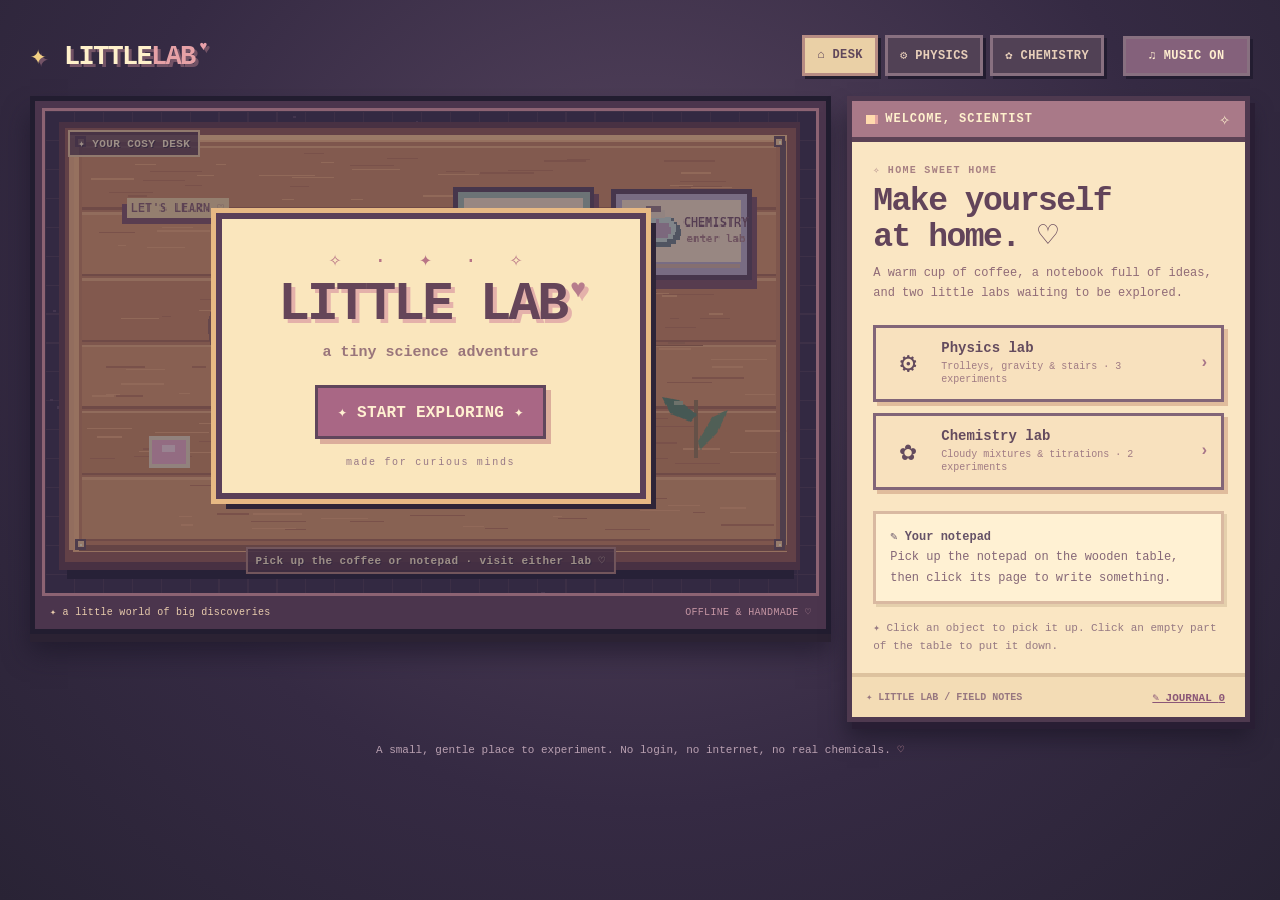
==== index.html @ a5addac5 "Unpack game starter and document development workflow" ====
<!doctype html>
<html lang="en">
<head>
  <meta charset="utf-8">
  <meta name="viewport" content="width=device-width, initial-scale=1, viewport-fit=cover">
  <meta name="theme-color" content="#31283e">
  <meta name="description" content="Little Lab: a cosy, offline, pixel-art science experiment game.">
  <title>Little Lab · a tiny science adventure</title>
  <link rel="stylesheet" href="style.css">
  <script defer src="js/resource-data.js"></script>
  <script defer src="js/game.js"></script>
</head>
<body>
  <main class="app">
    <header class="topbar">
      <div class="brand" aria-label="Little Lab"><span class="brand-star">✦</span> LITTLE<span>LAB</span><span class="brand-heart">♥</span></div>
      <nav class="nav" aria-label="Rooms">
        <button type="button" class="nav-button" data-room="desk">⌂ <span>DESK</span></button>
        <button type="button" class="nav-button" data-room="physics">⚙ <span>PHYSICS</span></button>
        <button type="button" class="nav-button" data-room="chemistry">✿ <span>CHEMISTRY</span></button>
      </nav>
      <button id="musicToggle" type="button" class="sound-button" aria-label="Toggle music" aria-pressed="true">♫ <span>MUSIC ON</span></button>
    </header>

    <div class="layout">
      <section class="game-frame" aria-label="Pixel-art game scene">
        <div class="canvas-bound">
          <canvas id="world" width="640" height="400" tabindex="0" aria-label="Interactive pixel art. Select a station or pick up items on the desk."></canvas>
          <div id="titleOverlay" class="title-overlay">
            <div class="title-plate">
              <span class="tiny-stars" aria-hidden="true">✧ · ✦ · ✧</span>
              <h1>LITTLE LAB<span>♥</span></h1>
              <p>a tiny science adventure</p>
              <button id="startButton" class="pixel-btn start" type="button">✦ START EXPLORING ✦</button>
              <span class="title-small">made for curious minds</span>
            </div>
          </div>
          <div class="canvas-badge" id="canvasBadge">✦ YOUR COSY DESK</div>
          <div class="scene-hint" id="sceneHint">Pick something up · or visit a laboratory ♡</div>
        </div>
        <div class="scene-footer"><span id="sceneFooterLeft">✦ a little world of big discoveries</span><span id="sceneFooterRight">OFFLINE &amp; HANDMADE ♡</span></div>
      </section>

      <aside class="sidebar" aria-label="Experiment controls and lab information">
        <div class="side-top"><span class="side-top-dot"></span><span id="panelEyebrow">WELCOME, SCIENTIST</span><span class="side-top-sparkle">✧</span></div>
        <div id="panelContent" class="panel-content"></div>
        <div class="side-bottom"><span>✦ LITTLE LAB / FIELD NOTES</span><button id="journalButton" class="text-button" type="button">✎ JOURNAL <span id="trialCount">0</span></button></div>
      </aside>
    </div>
    <footer class="outer-footer">A small, gentle place to experiment. No login, no internet, no real chemicals. <span>♡</span></footer>
    <p class="sr-only" id="liveStatus" aria-live="polite" role="status"></p>
  </main>

  <div class="modal-shade" id="noteModal" hidden>
    <section class="modal-paper" role="dialog" aria-modal="true" aria-labelledby="noteTitle">
      <div class="paper-header"><span>✦ PERSONAL NOTES</span><button class="close-cross" type="button" data-close="note" aria-label="Close">×</button></div>
      <h2 id="noteTitle">A little note ♡</h2>
      <textarea id="noteInput" rows="6" maxlength="160" placeholder="What did you discover today?"></textarea>
      <div class="modal-actions"><span id="noteCount">0 / 160</span><div><button type="button" class="pixel-btn pale" data-close="note">CANCEL</button><button id="noteSave" type="button" class="pixel-btn rose">OKAY ♥</button></div></div>
    </section>
  </div>
  <div class="modal-shade" id="journalModal" hidden>
    <section class="journal-paper" role="dialog" aria-modal="true" aria-labelledby="journalTitle">
      <div class="paper-header"><span>✦ SCIENTIST'S NOTEBOOK</span><button class="close-cross" type="button" data-close="journal" aria-label="Close">×</button></div>
      <h2 id="journalTitle">My field notes ♡</h2>
      <p class="journal-explain">Every finished experiment is saved here on this device. Compare runs, then export your findings.</p>
      <div id="journalContent"></div>
      <div class="journal-footer"><button id="exportButton" type="button" class="pixel-btn pale">↓ EXPORT CSV</button><button id="clearJournal" type="button" class="pixel-btn pale">CLEAR RUNS</button><button type="button" class="pixel-btn rose" data-close="journal">DONE ♥</button></div>
    </section>
  </div>
</body>
</html>
---- style.css ----
:root{font-family:ui-monospace,"Courier New",monospace;color:#5d455d;background:#31283e;font-synthesis:none}
*{box-sizing:border-box}html,body{margin:0;min-height:100%;}body{min-height:100vh;min-height:100dvh;background:radial-gradient(ellipse at 50% 33%,#584660,#352a43 60%,#292335 100%);padding:clamp(12px,2.5vw,30px);}
button,input,textarea{font:inherit}button{cursor:pointer;touch-action:manipulation}button:focus-visible,input:focus-visible,textarea:focus-visible{outline:3px solid #eabd80;outline-offset:2px}button:disabled{cursor:default;opacity:.54}
.app{max-width:1298px;margin:0 auto}.topbar{display:flex;align-items:center;gap:19px;margin:0 0 15px;min-height:51px}.brand{font-size:clamp(19px,2.2vw,27px);color:#fff1cb;font-weight:900;letter-spacing:-1.7px;white-space:nowrap;text-shadow:3px 3px #735366}.brand>span:not(.brand-star):not(.brand-heart){color:#e6a1a6}.brand-star{color:#f3d184;margin-right:5px}.brand-heart{font-size:13px;color:#e9a1aa;margin-left:5px;vertical-align:top}.nav{display:flex;gap:7px;margin-left:auto}.nav-button,.sound-button{background:#514155;color:#e8cfba;border:3px solid #887080;box-shadow:3px 3px 0 #231d31;padding:10px 12px;font-size:12px;font-weight:900;letter-spacing:.4px}.nav-button:hover,.sound-button:hover{background:#6a5269;color:#fff1d3}.nav-button.active{background:#ead0a6;color:#60475b;border-color:#b78c83;box-shadow:3px 3px #241f2f}.nav-button span{vertical-align:middle}.sound-button{white-space:nowrap;min-width:127px;background:#84617b;color:#ffeed0}.sound-button.off{background:#514457;color:#c3b1b2}
.layout{display:grid;grid-template-columns:minmax(0,1.87fr) minmax(320px,.94fr);align-items:stretch;gap:16px}.game-frame{background:#4b354d;border:5px solid #221d30;box-shadow:0 8px #2b2233,0 19px 24px #1a1526a5;padding:7px 7px 0;align-self:start}.canvas-bound{position:relative;overflow:hidden;background:#352d43;border:3px solid #8c6373;image-rendering:pixelated}#world{display:block;width:100%;height:auto;aspect-ratio:8/5;image-rendering:pixelated;image-rendering:crisp-edges;touch-action:manipulation;outline:none}#world:focus-visible{outline:3px solid #ffe0a5;outline-offset:-3px}.canvas-badge,.scene-hint{position:absolute;pointer-events:none;background:#523a4ecc;border:2px solid #e8c69b;color:#ffedc9;padding:5px 8px;font-weight:900;letter-spacing:.4px;font-size:clamp(8px,1vw,11px);text-shadow:1px 1px #3d2e44}.canvas-badge{left:3%;top:4%;}.scene-hint{left:50%;bottom:4%;transform:translateX(-50%);border-color:#ad8179;background:#55394bd6;white-space:nowrap;max-width:95%;overflow:hidden;text-overflow:ellipsis}.scene-footer{padding:10px 8px 11px;display:flex;justify-content:space-between;color:#e9ccad;font-size:10px;letter-spacing:.3px;gap:6px}.scene-footer>span:last-child{color:#c394a2}.title-overlay{position:absolute;inset:0;z-index:3;display:grid;place-items:center;background:#30253d78}.title-overlay[hidden]{display:none}.title-plate{width:min(80%,430px);padding:28px 20px 25px;text-align:center;background:#fae6bd;border:6px solid #5a3f58;outline:5px solid #e7b984;box-shadow:10px 10px 0 #2e2538;color:#62495b;transform:translateY(4px)}.tiny-stars{letter-spacing:10px;color:#b87586;font-size:21px}.title-plate h1{font-size:clamp(25px,4.4vw,53px);margin:4px 0 0;letter-spacing:-3px;line-height:1.1;color:#654559;text-shadow:4px 4px #e4b1aa;white-space:nowrap}.title-plate h1 span{font-size:.5em;color:#b67c8c;vertical-align:top;margin-left:4px}.title-plate p{font-size:clamp(11px,1.5vw,15px);margin:9px 0 24px;color:#99757b;font-weight:900}.title-small{display:block;margin-top:18px;font-size:10px;letter-spacing:1.7px;color:#977886}
.sidebar{background:#fae6c3;border:5px solid #4e394f;box-shadow:5px 7px 0 #291e34,0 16px 20px #1a1525a5;min-height:500px;display:flex;flex-direction:column}.side-top{height:41px;background:#a97988;color:#fff1cd;padding:0 14px;display:flex;align-items:center;gap:10px;border-bottom:5px solid #5c4255;font-size:12px;font-weight:900;letter-spacing:1px}.side-top-dot{width:9px;height:9px;background:#ffdaad;box-shadow:3px 0 #e6a7a2}.side-top-sparkle{margin-left:auto;font-size:18px}.panel-content{flex:1;padding:22px 21px 18px;min-width:0}.panel-content h2{font-size:clamp(25px,2.6vw,33px);line-height:1.08;margin:0 0 9px;letter-spacing:-1.5px;color:#62445a}.panel-content .subtitle{font-size:12px;line-height:1.65;color:#906b77;margin:0 0 17px}.side-bottom{border-top:4px solid #ddc29e;background:#f3dcb5;min-height:44px;display:flex;align-items:center;justify-content:space-between;padding:8px 14px;gap:5px;font-size:10px;font-weight:bold;color:#977780}.text-button{border:0;background:transparent;color:#8b5777;text-decoration:underline;font-size:11px;font-weight:900;white-space:nowrap}.text-button:hover{color:#ae6e79}.tiny-label{font-size:10px;letter-spacing:1.3px;color:#a78083;font-weight:900;margin:0 0 8px}.note-box{background:#fff1d3;border:3px solid #d9b9a1;box-shadow:3px 3px #e4cfac;padding:13px 14px;font-size:12px;line-height:1.7;color:#856777;margin:15px 0}.note-box strong{color:#655267}.room-list{display:grid;gap:11px;margin:21px 0}.room-card{display:flex;align-items:center;gap:13px;text-align:left;width:100%;border:3px solid #826578;box-shadow:4px 4px 0 #e0bc9c;background:#f8e1be;padding:12px;color:#644b5e}.room-card:hover{background:#fff0d0;transform:translateY(-2px);box-shadow:4px 6px #d4b19b}.room-card .emoji{font-size:28px;width:40px;text-align:center;flex:0 0 40px}.room-card strong{display:block;font-size:14px;margin-bottom:4px}.room-card small{display:block;font-size:10px;line-height:1.35;color:#a07b84}.room-card .arr{margin-left:auto;color:#a77588;font-weight:900}.micro-info{font-size:11px;color:#967983;line-height:1.65}.pixel-btn{background:#b9778a;border:3px solid #60465c;box-shadow:4px 4px #bf9c91;color:#fff0d1;font-size:12px;font-weight:900;letter-spacing:.2px;padding:11px 13px;min-height:43px}.pixel-btn:hover:not(:disabled){background:#a8617e;transform:translateY(-2px)}.pixel-btn:active:not(:disabled){transform:translate(2px,2px);box-shadow:2px 2px #bf9c91}.pixel-btn.pale{background:#f5dec0;color:#7a5e72}.pixel-btn.pale:hover{background:#fff0d8}.pixel-btn.rose{background:#b9778a;color:#fff1d4}.pixel-btn.start{font-size:clamp(12px,1.7vw,16px);padding:14px 19px;background:#a96785;box-shadow:5px 5px #dbad9b}.button-row{display:flex;gap:9px;margin-top:13px;flex-wrap:wrap}.button-row .pixel-btn{flex:1}.exp-title-line{display:flex;gap:9px;align-items:center}.exp-title-line h2{flex:1}.back-link{display:block;padding:5px 0;color:#9c697e;border:0;background:transparent;font-size:10px;font-weight:900;margin:0 0 12px}.back-link:hover{text-decoration:underline}.tag{display:inline-block;background:#e6c7a3;border:2px solid #b9918d;color:#6f5265;padding:4px 7px;font-size:10px;font-weight:900;margin-bottom:10px}.mission{font-size:11px;line-height:1.6;margin:8px 0 14px;padding:10px 12px;background:#efe0c4;border-left:4px solid #ad7a88;color:#7c6173}.var-grid{display:grid;gap:11px}.var-row{display:flex;gap:10px;align-items:center;justify-content:space-between}.var-row label{font-size:11px;line-height:1.35;max-width:44%;font-weight:900;color:#6d5364}.var-row select{width:55%;min-height:37px;color:#694e61;border:3px solid #af8b8a;background:#fff1d3;padding:5px 6px;border-radius:0;font-weight:900;font-size:12px;cursor:pointer}.prediction{border-top:2px dashed #d4b49d;margin-top:15px;padding-top:13px}.prediction label{font-size:11px;font-weight:900;color:#77566e;display:block;margin-bottom:7px}.prediction input{width:100%;background:#fff4d9;border:3px solid #b79491;border-radius:0;padding:9px;font-size:13px;color:#62485c}.result{background:#fff2d4;border:3px solid #bda194;box-shadow:3px 3px #e3c39f;padding:13px;margin-top:15px;font-size:11px;line-height:1.5}.result h3{color:#9b657d;font-size:10px;letter-spacing:1.5px;margin:0 0 6px}.result .answer{display:block;color:#63435d;font-size:24px;font-weight:900;margin:5px 0 8px}.result .equation{border-top:2px dotted #d3b7a2;padding-top:7px;margin-top:8px;color:#896b78;font-size:11px;overflow-wrap:anywhere}.result p{margin:8px 0 0}.result .right{color:#52846c;font-weight:900}.result .try-again{color:#a87965;font-weight:900}.busy{font-size:11px;color:#956774;margin:11px 0}.quiz{margin-top:14px;padding-top:12px;border-top:2px dashed #d7baa0}.quiz strong{display:block;font-size:11px;color:#77566a;margin-bottom:9px}.quiz button{display:block;width:100%;text-align:left;margin:6px 0;background:#f9e4c6;border:2px solid #bb9a93;padding:8px;color:#75596d;font-size:11px}.quiz button.correct{background:#d2dfc5;border-color:#739976}.quiz button.incorrect{background:#efd0c8;border-color:#a76b71}.quiz .feedback{font-size:11px;line-height:1.5;color:#776073;margin:8px 0}.outer-footer{color:#b9a0b1;text-align:center;margin-top:19px;font-size:11px;line-height:1.7}.outer-footer span{color:#e5a4ad}.sr-only{position:absolute;clip:rect(0,0,0,0);width:1px;height:1px;overflow:hidden;white-space:nowrap}
.modal-shade{position:fixed;z-index:20;inset:0;display:grid;place-items:center;padding:15px;background:#211b2ad7;backdrop-filter:blur(3px)}.modal-shade[hidden]{display:none}.modal-paper,.journal-paper{background:#ffebca;border:6px solid #5d425a;outline:5px solid #d49e92;box-shadow:11px 11px #241b2b;color:#654b61;padding:21px;width:min(92vw,500px);max-height:88vh;overflow-y:auto}.journal-paper{width:min(94vw,740px)}.paper-header{display:flex;justify-content:space-between;align-items:center;gap:12px;color:#a77c86;font-size:10px;font-weight:900;letter-spacing:1px}.close-cross{background:#ad7589;color:#fff4d8;border:2px solid #6c4c62;font-size:19px;line-height:1;width:29px;height:29px}.modal-paper h2,.journal-paper h2{font-size:23px;margin:14px 0;color:#644759}.modal-paper textarea{display:block;width:100%;background:#fff8dc;border:3px solid #c4a38f;padding:15px;color:#61495e;line-height:1.6;min-height:150px;resize:vertical}.modal-actions,.journal-footer{display:flex;align-items:center;justify-content:space-between;gap:10px;margin-top:15px}.modal-actions>span{font-size:11px;color:#9d7c84;font-weight:900}.modal-actions>div,.journal-footer{display:flex;gap:9px;flex-wrap:wrap}.journal-explain{font-size:12px;line-height:1.5;color:#977981}.journal-table-wrap{max-height:310px;overflow:auto;border:3px solid #c9a899;background:#fff5da}.journal-table{width:100%;border-collapse:collapse;font-size:11px;text-align:left}.journal-table th{background:#dcb3a2;padding:9px;color:#62485b;position:sticky;top:0;white-space:nowrap}.journal-table td{border-top:1px solid #e2cbb7;padding:9px;white-space:nowrap}.journal-table tr:nth-child(even){background:#fff0ce}.empty-journal{background:#fff6dc;padding:24px;border:2px dashed #d9b7a7;text-align:center;font-size:12px;line-height:1.7;color:#93747e}
@media(max-width:1070px){.layout{grid-template-columns:minmax(0,1.5fr) minmax(290px,1fr)}.panel-content{padding:16px}.nav-button{padding:9px 10px}.brand{font-size:21px}}
@media(max-width:810px){body{padding:9px}.topbar{flex-wrap:wrap;gap:10px}.brand{font-size:23px}.nav{order:3;width:100%;justify-content:space-between;margin-left:0}.nav-button{flex:1}.sound-button{margin-left:auto}.layout{grid-template-columns:1fr;gap:12px}.sidebar{min-height:0}.game-frame{max-width:100%}.panel-content{padding:20px}.var-grid{grid-template-columns:1fr 1fr}.var-row{display:block}.var-row label{display:block;max-width:100%;margin-bottom:6px}.var-row select{width:100%}.scene-footer{font-size:9px}.outer-footer{margin-top:20px}.title-plate{padding:17px 12px 15px}.title-plate p{margin:4px 0 12px}.title-small{margin-top:9px}}
@media(max-width:480px){.nav-button span{font-size:10px}.nav-button{font-size:11px;padding:8px 4px}.sound-button{min-width:0;font-size:11px;padding:8px}.brand{font-size:21px}.game-frame{padding:3px 3px 0;border-width:3px}.canvas-bound{border-width:2px}.scene-hint{font-size:7.4px;bottom:2%;padding:3px}.canvas-badge{font-size:7.4px;padding:3px}.scene-footer{padding:7px 4px;font-size:8px}.scene-footer span:last-child{display:none}.var-grid{grid-template-columns:1fr}.var-row{display:flex}.var-row label{max-width:43%}.var-row select{width:55%}.title-plate h1{letter-spacing:-2px}.tiny-stars{font-size:13px}.pixel-btn.start{min-height:32px;padding:8px 9px;font-size:11px}.title-small{font-size:8px}}
@media(prefers-reduced-motion:reduce){.room-card:hover,.pixel-btn:hover{transform:none}}
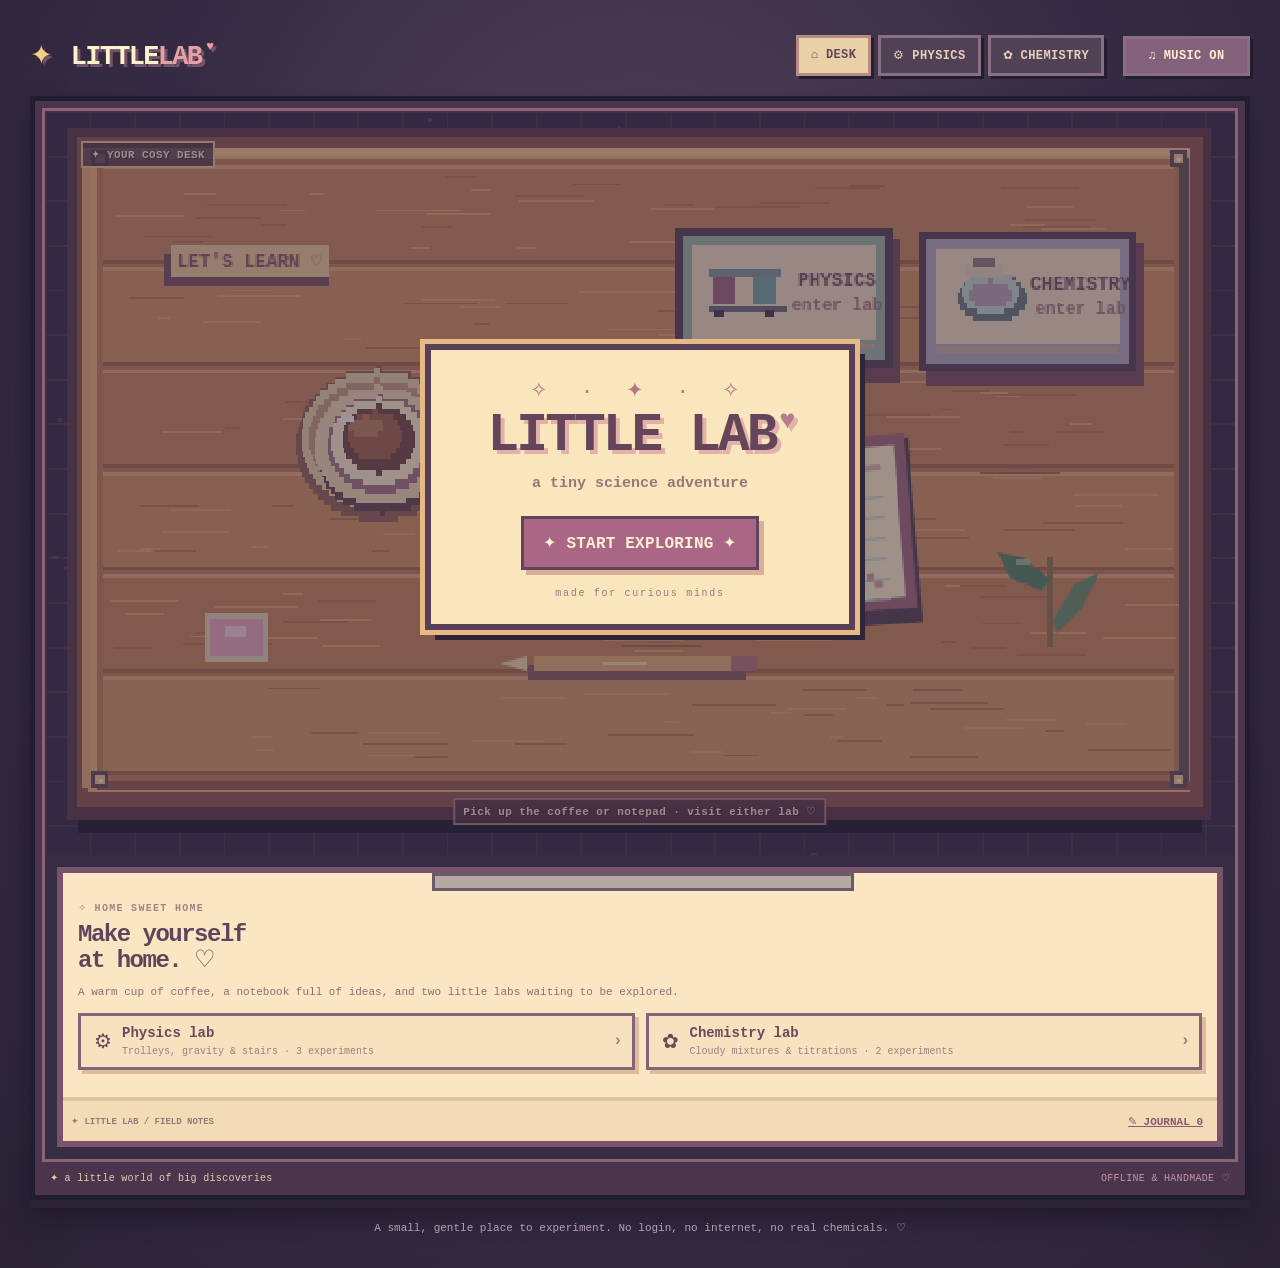
==== commit df2dd53e: "Add variable-driven experiments, in-world controls and printable field notes" ====
--- a/index.html
+++ b/index.html
@@ -25,7 +25,10 @@
     <div class="layout">
       <section class="game-frame" aria-label="Pixel-art game scene">
         <div class="canvas-bound">
+          <div class="scene-surface">
           <canvas id="world" width="640" height="400" tabindex="0" aria-label="Interactive pixel art. Select a station or pick up items on the desk."></canvas>
+
+          <button id="fieldNotesButton" class="wall-notes" type="button" hidden aria-label="Open experiment field notes and graphs">FIELD NOTES<span>OPEN NOTES &amp; GRAPHS</span></button>
           <div id="titleOverlay" class="title-overlay">
             <div class="title-plate">
               <span class="tiny-stars" aria-hidden="true">✧ · ✦ · ✧</span>
@@ -37,15 +40,17 @@
           </div>
           <div class="canvas-badge" id="canvasBadge">✦ YOUR COSY DESK</div>
           <div class="scene-hint" id="sceneHint">Pick something up · or visit a laboratory ♡</div>
+          </div>
+      <aside class="sidebar clipboard" aria-label="Experiment controls and lab information">
+        <div class="side-top"><span class="side-top-dot"></span><span id="panelEyebrow">WELCOME, SCIENTIST</span><span class="side-top-sparkle">✧</span></div>
+        <div id="panelContent" class="panel-content"></div>
+        <div class="side-bottom"><span>✦ LITTLE LAB / FIELD NOTES</span><button id="journalButton" class="text-button" type="button">✎ JOURNAL <span id="trialCount">0</span></button></div>
+      </aside>
         </div>
         <div class="scene-footer"><span id="sceneFooterLeft">✦ a little world of big discoveries</span><span id="sceneFooterRight">OFFLINE &amp; HANDMADE ♡</span></div>
       </section>
 
-      <aside class="sidebar" aria-label="Experiment controls and lab information">
-        <div class="side-top"><span class="side-top-dot"></span><span id="panelEyebrow">WELCOME, SCIENTIST</span><span class="side-top-sparkle">✧</span></div>
-        <div id="panelContent" class="panel-content"></div>
-        <div class="side-bottom"><span>✦ LITTLE LAB / FIELD NOTES</span><button id="journalButton" class="text-button" type="button">✎ JOURNAL <span id="trialCount">0</span></button></div>
-      </aside>
+
     </div>
     <footer class="outer-footer">A small, gentle place to experiment. No login, no internet, no real chemicals. <span>♡</span></footer>
     <p class="sr-only" id="liveStatus" aria-live="polite" role="status"></p>
@@ -63,9 +68,10 @@
     <section class="journal-paper" role="dialog" aria-modal="true" aria-labelledby="journalTitle">
       <div class="paper-header"><span>✦ SCIENTIST'S NOTEBOOK</span><button class="close-cross" type="button" data-close="journal" aria-label="Close">×</button></div>
       <h2 id="journalTitle">My field notes ♡</h2>
-      <p class="journal-explain">Every finished experiment is saved here on this device. Compare runs, then export your findings.</p>
+      <p class="journal-explain">Recorded runs from this experiment. Compare your variables, observations and graphs.</p>
       <div id="journalContent"></div>
-      <div class="journal-footer"><button id="exportButton" type="button" class="pixel-btn pale">↓ EXPORT CSV</button><button id="clearJournal" type="button" class="pixel-btn pale">CLEAR RUNS</button><button type="button" class="pixel-btn rose" data-close="journal">DONE ♥</button></div>
+      <div id="notesResult"></div>
+      <div class="journal-footer"><button id="printNotes" type="button" class="pixel-btn rose">PRINT FIELD NOTES</button><button id="exportButton" type="button" class="pixel-btn pale">↓ EXPORT CSV</button><button id="clearJournal" type="button" class="pixel-btn pale">CLEAR RUNS</button><button type="button" class="pixel-btn rose" data-close="journal">DONE ♥</button></div>
     </section>
   </div>
 </body>
--- a/style.css
+++ b/style.css
@@ -9,3 +9,16 @@
 @media(max-width:810px){body{padding:9px}.topbar{flex-wrap:wrap;gap:10px}.brand{font-size:23px}.nav{order:3;width:100%;justify-content:space-between;margin-left:0}.nav-button{flex:1}.sound-button{margin-left:auto}.layout{grid-template-columns:1fr;gap:12px}.sidebar{min-height:0}.game-frame{max-width:100%}.panel-content{padding:20px}.var-grid{grid-template-columns:1fr 1fr}.var-row{display:block}.var-row label{display:block;max-width:100%;margin-bottom:6px}.var-row select{width:100%}.scene-footer{font-size:9px}.outer-footer{margin-top:20px}.title-plate{padding:17px 12px 15px}.title-plate p{margin:4px 0 12px}.title-small{margin-top:9px}}
 @media(max-width:480px){.nav-button span{font-size:10px}.nav-button{font-size:11px;padding:8px 4px}.sound-button{min-width:0;font-size:11px;padding:8px}.brand{font-size:21px}.game-frame{padding:3px 3px 0;border-width:3px}.canvas-bound{border-width:2px}.scene-hint{font-size:7.4px;bottom:2%;padding:3px}.canvas-badge{font-size:7.4px;padding:3px}.scene-footer{padding:7px 4px;font-size:8px}.scene-footer span:last-child{display:none}.var-grid{grid-template-columns:1fr}.var-row{display:flex}.var-row label{max-width:43%}.var-row select{width:55%}.title-plate h1{letter-spacing:-2px}.tiny-stars{font-size:13px}.pixel-btn.start{min-height:32px;padding:8px 9px;font-size:11px}.title-small{font-size:8px}}
 @media(prefers-reduced-motion:reduce){.room-card:hover,.pixel-btn:hover{transform:none}}
+/* The original room now fills the frame; native controls sit on a prop clipboard. */
+.layout{display:block}.canvas-bound{overflow:visible}.clipboard{position:absolute;z-index:2;right:3%;top:13%;width:30%;min-height:0;max-height:81%;overflow:auto;background:#fae6c3;border:6px solid #795369;box-shadow:5px 7px #392c43;padding-top:14px}.clipboard:before{content:'';position:absolute;top:0;left:32%;width:36%;height:12px;background:#b5aaa1;border:3px solid #695b69}.clipboard .side-top{height:auto;min-height:32px;font-size:10px;padding:7px 9px;border-bottom-width:3px}.clipboard .panel-content{padding:15px}.clipboard .panel-content h2{font-size:25px}.clipboard .side-bottom{padding:8px;font-size:9px}.clipboard .room-list{margin:12px 0}.clipboard .room-card{padding:9px;gap:7px}.clipboard .room-card .emoji{font-size:20px;flex-basis:25px;width:25px}.clipboard .note-box,.clipboard .micro-info{display:none}.clipboard .panel-content .subtitle{font-size:11px;margin-bottom:12px}.experiment-open .clipboard{top:44%;width:25%;max-height:52%}.experiment-open .clipboard .side-top,.experiment-open .clipboard .tag,.experiment-open .clipboard h2,.experiment-open .clipboard .subtitle,.experiment-open .clipboard .prediction,.experiment-open .clipboard .side-bottom{display:none}.experiment-open .clipboard .panel-content{padding:10px}.experiment-open .clipboard .var-grid{display:grid;grid-template-columns:1fr;gap:8px}.experiment-open .clipboard .var-row{display:block}.experiment-open .clipboard .var-row label{display:block;max-width:100%;font-size:11px;margin-bottom:3px}.experiment-open .clipboard .var-row select{width:100%;min-height:36px;font:inherit;font-size:11px}.experiment-open .clipboard .back-link{margin-bottom:8px}.experiment-open .clipboard .button-row{margin-top:9px;gap:6px}.experiment-open .clipboard .pixel-btn{font-size:10px;padding:8px 5px;min-height:36px}.wall-notes{position:absolute;z-index:2;left:69.2%;top:8.5%;width:24.7%;height:32.5%;border:6px solid #594b5e;background:#546c69;color:#f1d9b1;font:900 clamp(10px,1.3vw,19px) monospace;box-shadow:4px 5px #493d50;letter-spacing:1px}.wall-notes span{display:block;font-size:clamp(8px,.9vw,12px);line-height:1.7;margin-top:18px}.wall-notes:hover{background:#617c74}.wall-notes:focus-visible{outline:4px solid #ffe0a5;outline-offset:3px}.wall-notes[hidden]{display:none}.journal-paper{width:min(94vw,1050px)}.journal-table td:last-child{white-space:normal;min-width:160px}.notes-graph{margin:20px 0;background:#fff4d9;border:3px solid #c9a899;padding:10px}.notes-graph svg{display:block;width:100%;max-height:330px;font:12px monospace;fill:#62485b}.notes-graph figcaption,.model-disclaimer,.experiment-notes p{font-size:12px;line-height:1.7}.experiment-notes{break-inside:avoid;margin-bottom:24px}.journal-paper .result{box-shadow:none}.close-cross{min-width:44px;min-height:44px}
+@media(max-width:810px){.canvas-bound{display:flex;flex-direction:column}.clipboard,.experiment-open .clipboard{position:relative;top:auto;right:auto;width:calc(100% - 24px);margin:12px;max-height:none;order:2}.clipboard .panel-content{padding:15px}.clipboard .room-list{grid-template-columns:1fr 1fr}.clipboard .panel-content h2{font-size:24px}.experiment-open .clipboard .var-grid{grid-template-columns:repeat(3,minmax(0,1fr))}.experiment-open .clipboard .var-row select{min-height:44px}.experiment-open .clipboard .pixel-btn{min-height:44px}.wall-notes{top:3.2%;height:14%;border-width:3px}.wall-notes span{margin-top:5px}.experiment-open .wall-notes{top:3.3%}.scene-hint{display:none}.experiment-open .clipboard .var-row label{min-height:30px}.title-overlay{bottom:auto;height:calc((100vw - 46px)*.625)}}
+@media(max-width:480px){.experiment-open .clipboard .var-grid{grid-template-columns:1fr}.experiment-open .clipboard .var-row{display:flex;gap:10px;align-items:center}.experiment-open .clipboard .var-row label{max-width:43%;min-height:0}.experiment-open .clipboard .var-row select{width:55%}.clipboard .room-list{grid-template-columns:1fr}.wall-notes{height:12%;top:3%}.wall-notes span{font-size:7px}}
+@media print{
+ @page{size:A4;margin:14mm}body{background:white;padding:0;color:#503a50;print-color-adjust:exact;-webkit-print-color-adjust:exact}main,#noteModal,.journal-footer,.paper-header button,#notesResult .quiz{display:none!important}#journalModal{position:static;display:block!important;background:none;padding:0;backdrop-filter:none}.journal-paper{width:100%;max-height:none;overflow:visible;outline:0;box-shadow:none;border:4px solid #795369;background:#fff1d3;padding:18px}.paper-header{color:#795369}.journal-table-wrap{max-height:none;overflow:visible}.journal-table{font-size:9px;width:100%;table-layout:fixed}.journal-table th,.journal-table td{white-space:normal;overflow-wrap:anywhere;padding:5px;position:static;min-width:0!important}.notes-graph{break-inside:avoid}.notes-graph svg{max-height:230px}.experiment-notes{break-inside:auto}h2,h3{break-after:avoid}.journal-paper:after{content:'LITTLE LAB · FIELD NOTES · IDEALISED SCIENCE, PLAYFUL DISCOVERIES';display:block;border-top:2px solid #c9a899;padding-top:12px;font:9px monospace}
+}
+
+.scene-surface{position:relative}.wall-notes,.experiment-open .wall-notes{top:8.5%;height:32.5%}.title-overlay{height:auto;bottom:0}body:not(.experiment-open) .clipboard{position:relative;top:auto;right:auto;width:calc(100% - 24px);margin:12px;max-height:none}body:not(.experiment-open) .clipboard .room-list{grid-template-columns:1fr 1fr}body:not(.experiment-open) .clipboard .side-top{display:none}body:not(.experiment-open) .clipboard .panel-content h2{font-size:24px}
+@media(max-width:480px){body:not(.experiment-open) .clipboard .room-list{grid-template-columns:1fr}.wall-notes span{line-height:1.3}}
+
+/* Let the original pixel-painted board show through the semantic hit area. */
+.wall-notes{background:transparent;border:0;box-shadow:none;font-size:0}.wall-notes:hover{background:#fff1d315}.wall-notes span{position:absolute;left:5%;right:5%;bottom:5%;margin:0;padding:5px 2px;background:#465e59;color:#fff1d3;font-size:clamp(7px,.9vw,12px)}
